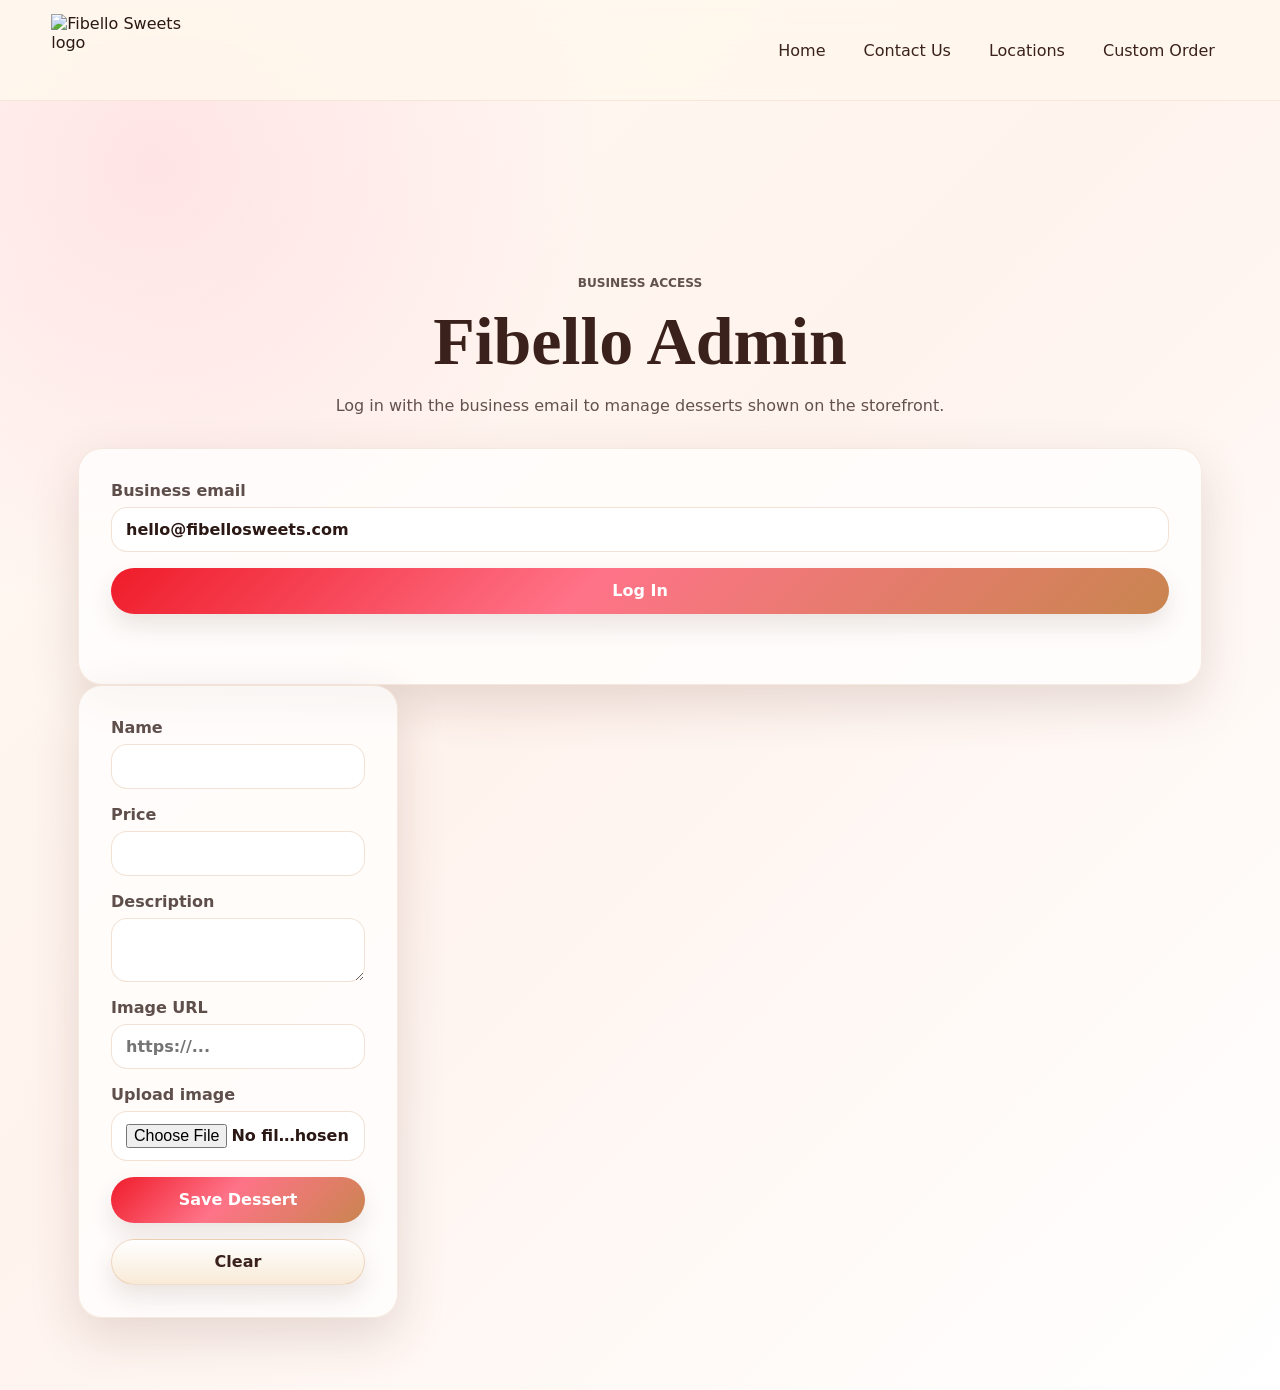
==== admin.html @ 212faa5a "Add files via upload" ====
<!doctype html>
<html lang="en">
  <head>
    <meta charset="UTF-8" />
    <meta name="viewport" content="width=device-width, initial-scale=1.0" />
    <title>Admin | Fibello Sweets</title>
    <link rel="stylesheet" href="styles.css" />
  </head>
  <body>
    <header class="site-header">
      <nav class="nav" aria-label="Main navigation">
        <a class="brand" href="index.html" aria-label="Fibello home"><img src="assets/fibello-logo.png" alt="Fibello Sweets logo" /></a>
        <button class="menu-toggle" aria-label="Toggle menu" aria-expanded="false"><span></span><span></span><span></span></button>
        <div class="nav-links">
          <a href="index.html">Home</a>
          <a href="contact.html">Contact Us</a>
          <a href="locations.html">Locations</a>
          <a href="custom-order.html">Custom Order</a>
        </div>
      </nav>
    </header>

    <main>
      <section class="page active section admin-page">
        <div class="page-hero compact">
          <p class="eyebrow">Business access</p>
          <h1>Fibello Admin</h1>
          <p>Log in with the business email to manage desserts shown on the storefront.</p>
        </div>
        <form id="admin-login" class="admin-login contact-card">
          <label>Business email<input type="email" name="email" value="hello@fibellosweets.com" required /></label>
          <button class="frost-btn primary" type="submit">Log In</button>
          <p class="form-status" role="status"></p>
        </form>
        <div id="admin-panel" class="admin-panel" hidden>
          <form id="dessert-form" class="dessert-form contact-card">
            <input type="hidden" name="id" />
            <label>Name<input name="name" required /></label>
            <label>Price<input name="price" type="number" min="1" step="0.01" required /></label>
            <label>Description<textarea name="description" rows="2" required></textarea></label>
            <label>Image URL<input name="image" placeholder="https://..." /></label>
            <label>Upload image<input name="upload" type="file" accept="image/*" /></label>
            <button class="frost-btn primary" type="submit">Save Dessert</button>
            <button class="frost-btn ghost" type="reset">Clear</button>
          </form>
          <div id="admin-desserts" class="admin-desserts"></div>
        </div>
      </section>
    </main>

    <script type="module" src="js/nav.js"></script>
    <script type="module" src="js/admin.js"></script>
  </body>
</html>
---- styles.css ----
:root {
  --cream: #fff8ed;
  --vanilla: #f8ead7;
  --peach: #ffd3bd;
  --pink: #ffc2d3;
  --caramel: #c9854f;
  --chocolate: #3b211b;
  --berry: #ef1c2a;
  --ink: #2b1814;
  --white: #ffffff;
  --shadow: 0 18px 50px rgba(92, 48, 35, 0.16);
}

* {
  box-sizing: border-box;
}

html {
  scroll-behavior: smooth;
}

body {
  margin: 0;
  font-family: Inter, ui-sans-serif, system-ui, -apple-system, BlinkMacSystemFont, "Segoe UI", sans-serif;
  color: var(--ink);
  background:
    radial-gradient(circle at 12% 12%, rgba(255, 194, 211, 0.38), transparent 28rem),
    linear-gradient(135deg, #fffaf3 0%, #fff3ed 46%, #fff 100%);
}

a {
  color: inherit;
  text-decoration: none;
}

button,
input,
select,
textarea {
  font: inherit;
}

img {
  display: block;
  max-width: 100%;
}

.site-header {
  position: sticky;
  top: 0;
  z-index: 20;
  padding: 14px clamp(16px, 4vw, 52px);
  background: rgba(255, 248, 237, 0.82);
  backdrop-filter: blur(18px);
  border-bottom: 1px solid rgba(201, 133, 79, 0.14);
}

.nav {
  display: flex;
  align-items: center;
  justify-content: space-between;
  max-width: 1180px;
  margin: auto;
}

.brand img {
  width: 148px;
  height: 72px;
  object-fit: contain;
}

.nav-links {
  display: flex;
  align-items: center;
  gap: 10px;
}

.nav-links a,
.admin-pill {
  border: 0;
  background: transparent;
  color: var(--chocolate);
  padding: 10px 14px;
  border-radius: 999px;
  cursor: pointer;
  transition: background 180ms ease, transform 180ms ease;
}

.nav-links a:hover,
.admin-pill:hover,
.nav-links a.active {
  background: rgba(255, 194, 211, 0.52);
  transform: translateY(-1px);
}

.menu-toggle {
  display: none;
  width: 44px;
  height: 44px;
  border: 0;
  border-radius: 50%;
  background: var(--white);
  box-shadow: var(--shadow);
}

.menu-toggle span {
  display: block;
  width: 20px;
  height: 2px;
  margin: 4px auto;
  background: var(--chocolate);
}

.page {
  display: none;
  animation: fadeUp 380ms ease both;
}

.page.active {
  display: block;
}

.hero {
  max-width: 1180px;
  min-height: calc(100vh - 110px);
  margin: auto;
  padding: clamp(34px, 6vw, 76px) clamp(16px, 4vw, 28px) 30px;
  display: grid;
  grid-template-columns: minmax(0, 0.95fr) minmax(320px, 1.05fr);
  gap: clamp(28px, 5vw, 72px);
  align-items: center;
}

.hero h1,
.page-hero h1 {
  margin: 0;
  font-family: Georgia, "Times New Roman", serif;
  font-size: clamp(40px, 5.4vw, 70px);
  line-height: 1.02;
  letter-spacing: 0;
  color: var(--chocolate);
}

.hero p,
.page-hero p,
.feature-copy p {
  line-height: 1.75;
  color: rgba(43, 24, 20, 0.74);
}

.eyebrow,
.mini-label {
  color: var(--berry);
  font-weight: 800;
  text-transform: uppercase;
  font-size: 0.76rem;
  letter-spacing: 0;
}

.hero-actions {
  display: flex;
  flex-wrap: wrap;
  gap: 12px;
  margin-top: 26px;
}

.frost-btn {
  position: relative;
  display: inline-flex;
  justify-content: center;
  align-items: center;
  min-height: 46px;
  padding: 12px 20px;
  border: 0;
  border-radius: 999px;
  cursor: pointer;
  font-weight: 800;
  color: var(--chocolate);
  background: linear-gradient(180deg, #fff, var(--vanilla));
  box-shadow: 0 12px 24px rgba(92, 48, 35, 0.12);
  transition: transform 180ms ease, box-shadow 180ms ease, filter 180ms ease;
  overflow: hidden;
}

.frost-btn::after {
  content: "";
  position: absolute;
  inset: 0;
  background: linear-gradient(110deg, transparent 8%, rgba(255, 255, 255, 0.66) 35%, transparent 58%);
  transform: translateX(-120%);
  transition: transform 420ms ease;
}

.frost-btn:hover {
  transform: translateY(-2px);
  box-shadow: 0 18px 32px rgba(92, 48, 35, 0.18);
  filter: saturate(1.05);
}

.frost-btn:hover::after {
  transform: translateX(120%);
}

.frost-btn.primary {
  color: var(--white);
  background: linear-gradient(135deg, var(--berry), #ff7388 45%, var(--caramel));
}

.frost-btn.ghost {
  border: 1px solid rgba(201, 133, 79, 0.28);
}

.frost-btn.small {
  min-height: 40px;
  padding: 10px 16px;
}

.frost-btn.wide {
  width: 100%;
}

.hero-dessert {
  position: relative;
}

.hero-dessert img,
.feature-image img {
  width: 100%;
  aspect-ratio: 1 / 1;
  object-fit: cover;
  border-radius: 40px;
  box-shadow: var(--shadow);
}

.floating-card,
.price-card {
  position: absolute;
  right: 6%;
  bottom: 8%;
  display: grid;
  gap: 4px;
  padding: 16px 18px;
  border-radius: 24px;
  background: rgba(255, 255, 255, 0.9);
  box-shadow: var(--shadow);
}

.floating-card span,
.price-card span {
  color: rgba(43, 24, 20, 0.68);
}

.section {
  max-width: 1180px;
  margin: auto;
  padding: clamp(34px, 6vw, 72px) clamp(16px, 4vw, 28px);
}

.strip {
  display: grid;
  grid-template-columns: repeat(3, 1fr);
  gap: 14px;
  padding-top: 12px;
}

.strip div,
.contact-card,
.contact-form,
.location-card,
.builder-form,
.map-panel,
.faq details,
.admin-modal {
  border: 1px solid rgba(201, 133, 79, 0.16);
  background: rgba(255, 255, 255, 0.72);
  box-shadow: var(--shadow);
  border-radius: 24px;
}

.strip div {
  padding: 22px;
}

.section-heading {
  display: flex;
  align-items: end;
  justify-content: space-between;
  gap: 18px;
  margin-bottom: 22px;
}

.section-heading h2,
.feature-copy h2,
.contact-card h2,
.contact-form h2,
.faq h2 {
  margin: 0;
  font-family: Georgia, "Times New Roman", serif;
  font-size: clamp(30px, 4vw, 48px);
  color: var(--chocolate);
}

.dessert-grid {
  display: grid;
  grid-template-columns: repeat(4, 1fr);
  gap: 18px;
}

.dessert-card {
  border-radius: 26px;
  overflow: hidden;
  background: var(--white);
  box-shadow: 0 14px 36px rgba(92, 48, 35, 0.13);
  transition: transform 180ms ease, box-shadow 180ms ease;
}

.dessert-card:hover {
  transform: translateY(-6px) rotate(-0.4deg);
  box-shadow: 0 20px 50px rgba(92, 48, 35, 0.2);
}

.dessert-card img {
  width: 100%;
  aspect-ratio: 4 / 3;
  object-fit: cover;
}

.dessert-card-body {
  display: grid;
  gap: 9px;
  padding: 18px;
}

.dessert-card h3 {
  margin: 0;
  font-size: 1.05rem;
}

.dessert-card p {
  margin: 0;
  color: rgba(43, 24, 20, 0.68);
  line-height: 1.5;
}

.price {
  color: var(--berry);
  font-weight: 900;
}

.featured,
.contact-layout,
.location-layout,
.cake-studio {
  display: grid;
  grid-template-columns: 0.9fr 1.1fr;
  gap: clamp(24px, 5vw, 56px);
  align-items: center;
}

.feature-copy {
  max-width: 520px;
}

.page-hero {
  max-width: 920px;
  margin: auto;
  padding: clamp(42px, 8vw, 88px) clamp(18px, 5vw, 32px) 12px;
  text-align: center;
}

.page-hero.compact h1 {
  font-size: clamp(38px, 6vw, 68px);
}

.contact-card,
.contact-form,
.builder-form,
.location-card {
  padding: clamp(20px, 4vw, 32px);
}

.contact-card p {
  line-height: 1.65;
}

.social-row {
  display: flex;
  gap: 10px;
  margin-top: 20px;
}

.social-row a,
.icon-btn {
  display: inline-grid;
  place-items: center;
  width: 44px;
  height: 44px;
  border-radius: 50%;
  border: 0;
  background: var(--pink);
  font-weight: 900;
  color: var(--chocolate);
}

label {
  display: grid;
  gap: 7px;
  color: rgba(43, 24, 20, 0.76);
  font-weight: 700;
}

input,
select,
textarea {
  width: 100%;
  border: 1px solid rgba(201, 133, 79, 0.24);
  border-radius: 16px;
  padding: 12px 14px;
  color: var(--ink);
  background: rgba(255, 255, 255, 0.86);
  outline: 0;
}

input:focus,
select:focus,
textarea:focus {
  border-color: var(--berry);
  box-shadow: 0 0 0 4px rgba(239, 28, 42, 0.1);
}

.contact-form,
.builder-form,
.dessert-form,
.admin-login {
  display: grid;
  gap: 16px;
}

.form-status {
  min-height: 22px;
  margin: 0;
  color: var(--berry);
  font-weight: 800;
}

.faq {
  display: grid;
  gap: 14px;
}

.faq details {
  padding: 18px 22px;
}

.faq summary {
  cursor: pointer;
  font-weight: 900;
}

.map-canvas {
  position: relative;
  min-height: 420px;
  border-radius: 28px;
  background:
    linear-gradient(135deg, rgba(255, 194, 211, 0.52), rgba(255, 248, 237, 0.4)),
    url("https://images.unsplash.com/photo-1524661135-423995f22d0b?auto=format&fit=crop&w=1000&q=80") center/cover;
  overflow: hidden;
}

.map-pin {
  position: absolute;
  left: var(--x);
  top: var(--y);
  width: 54px;
  height: 54px;
  transform: translate(-50%, -50%);
  border: 4px solid var(--white);
  border-radius: 50% 50% 50% 8px;
  rotate: -45deg;
  background: linear-gradient(135deg, var(--berry), var(--pink));
  color: var(--white);
  font-weight: 900;
  box-shadow: var(--shadow);
  cursor: pointer;
  transition: transform 180ms ease;
}

.map-pin span,
.map-pin {
  line-height: 1;
}

.map-pin::first-letter {
  rotate: 45deg;
}

.map-pin.active,
.map-pin:hover {
  transform: translate(-50%, -50%) scale(1.15);
}

.location-card {
  animation: fadeUp 260ms ease both;
}

.location-card h2 {
  margin-top: 0;
  font-family: Georgia, "Times New Roman", serif;
  font-size: 2rem;
}

.cake-preview-wrap {
  position: relative;
  min-height: 520px;
  display: grid;
  place-items: center;
  border-radius: 36px;
  background:
    linear-gradient(135deg, rgba(255, 255, 255, 0.86), rgba(255, 211, 189, 0.44)),
    radial-gradient(circle at center, rgba(255, 194, 211, 0.52), transparent 62%);
  box-shadow: var(--shadow);
}

.cake-preview {
  position: relative;
  width: min(78vw, 330px);
  height: 300px;
  display: grid;
  align-content: end;
  justify-items: center;
  --icing: #ffd5df;
  --cake-radius: 50%;
}

.cake-layer {
  width: 82%;
  height: 76px;
  margin-top: -12px;
  border-radius: var(--cake-radius) var(--cake-radius) 28px 28px;
  background:
    linear-gradient(180deg, rgba(255, 255, 255, 0.28) 0 18%, transparent 19%),
    linear-gradient(135deg, var(--icing), #c9854f);
  box-shadow: inset 0 -12px 0 rgba(59, 33, 27, 0.12), 0 16px 28px rgba(92, 48, 35, 0.16);
}

.layer-two {
  width: 70%;
}

.layer-three {
  width: 58%;
}

.cake-text {
  position: absolute;
  bottom: 82px;
  color: #7d3a33;
  font-family: Georgia, "Times New Roman", serif;
  font-weight: 900;
}

.candles {
  position: absolute;
  bottom: 240px;
  display: flex;
  gap: 9px;
}

.candles i {
  width: 8px;
  height: 38px;
  border-radius: 999px;
  background: repeating-linear-gradient(45deg, #fff 0 7px, var(--berry) 7px 14px);
}

.candles i::before {
  content: "";
  display: block;
  width: 9px;
  height: 12px;
  margin: -11px 0 0 -1px;
  border-radius: 50% 50% 45% 45%;
  background: #ffc44d;
}

.price-card {
  left: 24px;
  right: auto;
}

.price-card strong {
  font-size: 2rem;
  color: var(--berry);
}

.control-grid {
  display: grid;
  grid-template-columns: repeat(3, 1fr);
  gap: 14px;
}

.confirmation {
  min-height: calc(100vh - 190px);
  display: grid;
  place-items: center;
  align-content: center;
  gap: 16px;
  text-align: center;
  padding: 36px 18px;
}

.confirmation img {
  width: 170px;
}

.confirmation h1 {
  margin: 0;
  font-family: Georgia, "Times New Roman", serif;
  font-size: clamp(34px, 6vw, 62px);
}

.footer {
  display: flex;
  justify-content: space-between;
  gap: 18px;
  padding: 34px clamp(18px, 5vw, 58px);
  background: var(--chocolate);
  color: var(--cream);
}

.footer div:last-child {
  display: grid;
  gap: 7px;
  text-align: right;
}

.admin-modal {
  width: min(900px, calc(100vw - 28px));
  max-height: 88vh;
  overflow: auto;
  padding: 24px;
  color: var(--ink);
}

.admin-modal::backdrop {
  background: rgba(43, 24, 20, 0.38);
  backdrop-filter: blur(5px);
}

.modal-head {
  display: flex;
  justify-content: space-between;
  align-items: center;
  gap: 16px;
}

.admin-panel {
  display: grid;
  grid-template-columns: 320px 1fr;
  gap: 20px;
}

.admin-desserts {
  display: grid;
  gap: 12px;
}

.admin-item {
  display: grid;
  grid-template-columns: 84px 1fr auto;
  gap: 12px;
  align-items: center;
  padding: 10px;
  border-radius: 18px;
  background: var(--cream);
}

.admin-item img {
  width: 84px;
  height: 68px;
  object-fit: cover;
  border-radius: 14px;
}

.admin-actions {
  display: flex;
  gap: 8px;
}

.admin-actions button {
  border: 0;
  border-radius: 999px;
  padding: 9px 12px;
  cursor: pointer;
  background: var(--pink);
  font-weight: 800;
}

@keyframes fadeUp {
  from {
    opacity: 0;
    transform: translateY(12px);
  }
  to {
    opacity: 1;
    transform: translateY(0);
  }
}

@media (max-width: 900px) {
  .menu-toggle {
    display: block;
  }

  .nav-links {
    position: absolute;
    left: 16px;
    right: 16px;
    top: 82px;
    display: none;
    flex-direction: column;
    align-items: stretch;
    padding: 14px;
    border-radius: 24px;
    background: rgba(255, 255, 255, 0.96);
    box-shadow: var(--shadow);
  }

  .nav-links.open {
    display: flex;
  }

  .hero,
  .featured,
  .contact-layout,
  .location-layout,
  .cake-studio,
  .admin-panel {
    grid-template-columns: 1fr;
  }

  .hero {
    min-height: auto;
  }

  .dessert-grid,
  .strip,
  .control-grid {
    grid-template-columns: repeat(2, 1fr);
  }

  .feature-copy {
    max-width: none;
  }
}

@media (max-width: 620px) {
  .brand img {
    width: 124px;
    height: 62px;
  }

  .hero h1,
  .page-hero h1 {
    font-size: 40px;
  }

  .dessert-grid,
  .strip,
  .control-grid {
    grid-template-columns: 1fr;
  }

  .section-heading,
  .footer {
    align-items: flex-start;
    flex-direction: column;
  }

  .hero-dessert img,
  .feature-image img {
    border-radius: 26px;
  }

  .map-canvas {
    min-height: 320px;
  }

  .footer div:last-child {
    text-align: left;
  }

  .admin-item {
    grid-template-columns: 72px 1fr;
  }

  .admin-actions {
    grid-column: 1 / -1;
  }
}
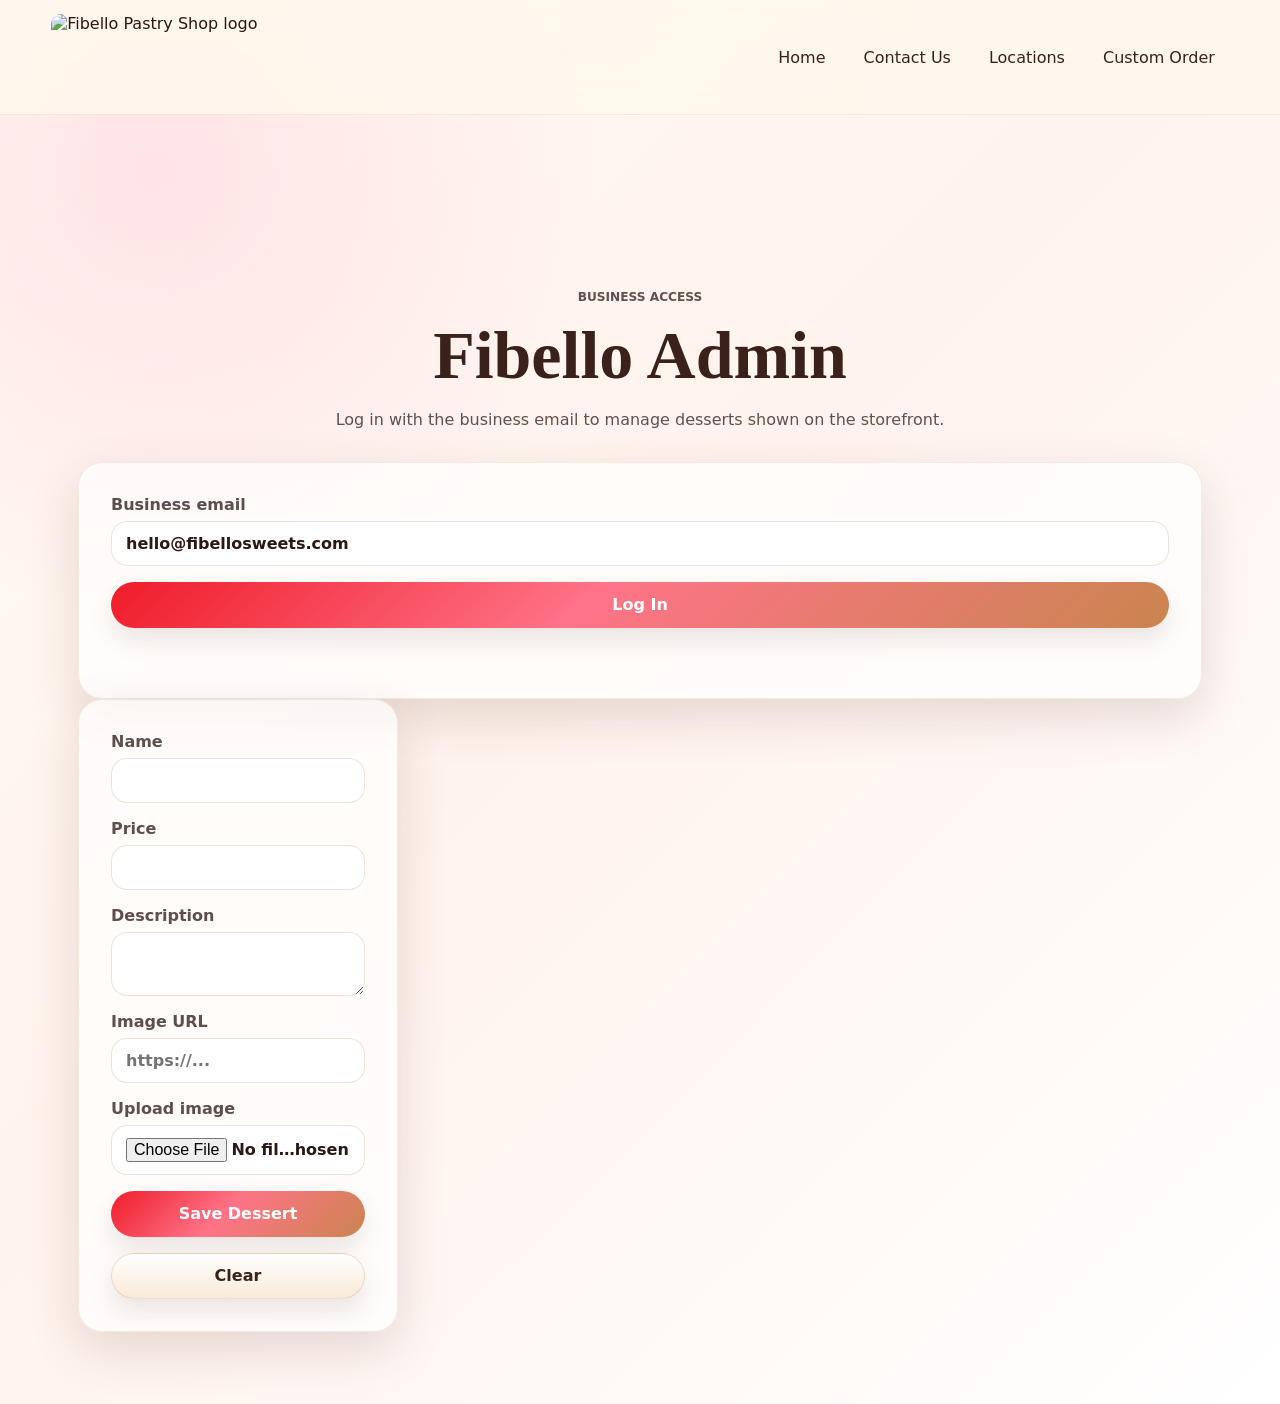
==== commit f1292df6: "Add files via upload" ====
--- a/admin.html
+++ b/admin.html
@@ -4,12 +4,13 @@
     <meta charset="UTF-8" />
     <meta name="viewport" content="width=device-width, initial-scale=1.0" />
     <title>Admin | Fibello Sweets</title>
+    <link rel="icon" type="image/png" href="assets/fibello-logo.png?v=pastry-logo" />
     <link rel="stylesheet" href="styles.css" />
   </head>
   <body>
     <header class="site-header">
       <nav class="nav" aria-label="Main navigation">
-        <a class="brand" href="index.html" aria-label="Fibello home"><img src="assets/fibello-logo.png" alt="Fibello Sweets logo" /></a>
+        <a class="brand" href="index.html" aria-label="Fibello home"><img src="assets/fibello-logo.png?v=pastry-logo" alt="Fibello Pastry Shop logo" /></a>
         <button class="menu-toggle" aria-label="Toggle menu" aria-expanded="false"><span></span><span></span><span></span></button>
         <div class="nav-links">
           <a href="index.html">Home</a>
--- a/styles.css
+++ b/styles.css
@@ -64,9 +64,11 @@
 }
 
 .brand img {
-  width: 148px;
-  height: 72px;
+  width: 210px;
+  height: 86px;
   object-fit: contain;
+  object-position: center;
+  border-radius: 10px;
 }
 
 .nav-links {
@@ -91,6 +93,30 @@
 .nav-links a.active {
   background: rgba(255, 194, 211, 0.52);
   transform: translateY(-1px);
+}
+
+.nav-links a {
+  position: relative;
+}
+
+.nav-links a::after {
+  content: "";
+  position: absolute;
+  left: 50%;
+  bottom: 2px;
+  width: 24px;
+  height: 10px;
+  border-radius: 999px 999px 8px 8px;
+  background: linear-gradient(90deg, #ffc2d3, #fff0cc, #ffd3bd);
+  opacity: 0;
+  transform: translate(-50%, 8px) scale(0.7);
+  transition: opacity 180ms ease, transform 180ms ease;
+}
+
+.nav-links a:hover::after,
+.nav-links a.active::after {
+  opacity: 1;
+  transform: translate(-50%, 0) scale(1);
 }
 
 .menu-toggle {
@@ -180,6 +206,26 @@
   box-shadow: 0 12px 24px rgba(92, 48, 35, 0.12);
   transition: transform 180ms ease, box-shadow 180ms ease, filter 180ms ease;
   overflow: hidden;
+  isolation: isolate;
+}
+
+.frost-btn::before {
+  content: "";
+  position: absolute;
+  top: -10px;
+  left: 18%;
+  width: 12px;
+  height: 12px;
+  border-radius: 50%;
+  background: #fff0cc;
+  box-shadow:
+    28px 5px 0 #ffc2d3,
+    58px -2px 0 #c9854f,
+    88px 6px 0 rgba(255, 255, 255, 0.86);
+  opacity: 0;
+  transform: translateY(-12px) rotate(0deg);
+  transition: opacity 180ms ease;
+  pointer-events: none;
 }
 
 .frost-btn::after {
@@ -189,12 +235,18 @@
   background: linear-gradient(110deg, transparent 8%, rgba(255, 255, 255, 0.66) 35%, transparent 58%);
   transform: translateX(-120%);
   transition: transform 420ms ease;
+  pointer-events: none;
 }
 
 .frost-btn:hover {
   transform: translateY(-2px);
   box-shadow: 0 18px 32px rgba(92, 48, 35, 0.18);
   filter: saturate(1.05);
+}
+
+.frost-btn:hover::before {
+  opacity: 1;
+  animation: sprinkleFall 760ms ease both;
 }
 
 .frost-btn:hover::after {
@@ -312,6 +364,8 @@
   background: var(--white);
   box-shadow: 0 14px 36px rgba(92, 48, 35, 0.13);
   transition: transform 180ms ease, box-shadow 180ms ease;
+  animation: dessertFloat 520ms ease both;
+  animation-delay: calc(var(--card-index, 0) * 55ms);
 }
 
 .dessert-card:hover {
@@ -402,6 +456,61 @@
   color: var(--chocolate);
 }
 
+.social-dessert {
+  position: relative;
+  overflow: hidden;
+  box-shadow: 0 12px 24px rgba(92, 48, 35, 0.13);
+  transition: transform 180ms ease, box-shadow 180ms ease;
+}
+
+.social-dessert span {
+  position: relative;
+  z-index: 2;
+}
+
+.social-dessert::before {
+  content: "";
+  position: absolute;
+  inset: 7px;
+  border-radius: 50%;
+  background:
+    radial-gradient(circle at 34% 28%, rgba(255, 255, 255, 0.96) 0 9%, transparent 10%),
+    conic-gradient(from 20deg, #ffc2d3, #fff0cc, #ffd3bd, #ef1c2a, #ffc2d3);
+  animation: socialSugarSpin 5s linear infinite;
+}
+
+.social-dessert::after {
+  content: "";
+  position: absolute;
+  bottom: 4px;
+  width: 30px;
+  height: 8px;
+  border-radius: 999px;
+  background: rgba(59, 33, 27, 0.16);
+}
+
+.social-dessert:hover {
+  transform: translateY(-4px) rotate(-3deg);
+  box-shadow: 0 18px 34px rgba(92, 48, 35, 0.2);
+}
+
+.social-dessert.instagram {
+  background: linear-gradient(135deg, #ffd3bd, #ffc2d3);
+}
+
+.social-dessert.tiktok {
+  background: linear-gradient(135deg, #3b211b, #ffc2d3);
+  color: var(--white);
+}
+
+.social-dessert.facebook {
+  background: linear-gradient(135deg, #fff0cc, #9cc7ff);
+}
+
+.social-dessert.whatsapp {
+  background: linear-gradient(135deg, #d9ffd8, #ffd3bd);
+}
+
 label {
   display: grid;
   gap: 7px;
@@ -421,6 +530,15 @@
   outline: 0;
 }
 
+select {
+  appearance: none;
+  background:
+    linear-gradient(45deg, transparent 50%, var(--berry) 50%) calc(100% - 20px) 52% / 8px 8px no-repeat,
+    linear-gradient(135deg, rgba(255, 255, 255, 0.96), rgba(255, 248, 237, 0.86));
+  cursor: pointer;
+  font-weight: 800;
+}
+
 input:focus,
 select:focus,
 textarea:focus {
@@ -465,6 +583,47 @@
     linear-gradient(135deg, rgba(255, 194, 211, 0.52), rgba(255, 248, 237, 0.4)),
     url("https://images.unsplash.com/photo-1524661135-423995f22d0b?auto=format&fit=crop&w=1000&q=80") center/cover;
   overflow: hidden;
+  transition: background 280ms ease, filter 280ms ease;
+}
+
+.city-picker {
+  margin-bottom: 16px;
+}
+
+.map-los-angeles {
+  background:
+    linear-gradient(135deg, rgba(255, 194, 211, 0.62), rgba(255, 248, 237, 0.34)),
+    url("https://images.unsplash.com/photo-1524661135-423995f22d0b?auto=format&fit=crop&w=1000&q=80") center/cover;
+}
+
+.map-dallas {
+  background:
+    linear-gradient(135deg, rgba(255, 211, 189, 0.62), rgba(255, 240, 204, 0.38)),
+    url("https://images.unsplash.com/photo-1444723121867-7a241cacace9?auto=format&fit=crop&w=1000&q=80") center/cover;
+}
+
+.map-chicago {
+  background:
+    linear-gradient(135deg, rgba(156, 199, 255, 0.5), rgba(255, 248, 237, 0.5)),
+    url("https://images.unsplash.com/photo-1494522855154-9297ac14b55f?auto=format&fit=crop&w=1000&q=80") center/cover;
+}
+
+.map-miami {
+  background:
+    linear-gradient(135deg, rgba(255, 194, 211, 0.48), rgba(247, 223, 122, 0.42)),
+    url("https://images.unsplash.com/photo-1506929562872-bb421503ef21?auto=format&fit=crop&w=1000&q=80") center/cover;
+}
+
+.map-phoenix {
+  background:
+    linear-gradient(135deg, rgba(247, 223, 122, 0.48), rgba(255, 211, 189, 0.5)),
+    url("https://images.unsplash.com/photo-1500530855697-b586d89ba3ee?auto=format&fit=crop&w=1000&q=80") center/cover;
+}
+
+.map-atlanta {
+  background:
+    linear-gradient(135deg, rgba(217, 255, 216, 0.42), rgba(255, 194, 211, 0.42)),
+    url("https://images.unsplash.com/photo-1518005020951-eccb494ad742?auto=format&fit=crop&w=1000&q=80") center/cover;
 }
 
 .map-pin {
@@ -474,24 +633,60 @@
   width: 54px;
   height: 54px;
   transform: translate(-50%, -50%);
-  border: 4px solid var(--white);
-  border-radius: 50% 50% 50% 8px;
-  rotate: -45deg;
-  background: linear-gradient(135deg, var(--berry), var(--pink));
+  border: 0;
+  border-radius: 50%;
+  background: transparent;
   color: var(--white);
   font-weight: 900;
-  box-shadow: var(--shadow);
   cursor: pointer;
   transition: transform 180ms ease;
 }
 
-.map-pin span,
-.map-pin {
+.map-pin span {
+  position: relative;
+  z-index: 2;
+  display: grid;
+  place-items: center;
+  width: 42px;
+  height: 42px;
+  margin: auto;
+  border: 3px solid var(--white);
+  border-radius: 50%;
+  background: conic-gradient(#ef1c2a 0 25%, #fff0cc 0 50%, #ffc2d3 0 75%, #fff 0);
+  color: var(--chocolate);
+  box-shadow: var(--shadow);
   line-height: 1;
 }
 
-.map-pin::first-letter {
-  rotate: 45deg;
+.map-pin::after {
+  content: "";
+  position: absolute;
+  left: 50%;
+  top: 33px;
+  width: 8px;
+  height: 42px;
+  border-radius: 999px;
+  background: repeating-linear-gradient(45deg, #fff 0 6px, #ef1c2a 6px 12px);
+  transform: translateX(-50%);
+  box-shadow: 0 8px 16px rgba(43, 24, 20, 0.18);
+}
+
+.candy-pin span {
+  border-radius: 50% 50% 50% 10px;
+  transform: rotate(-45deg);
+}
+
+.candy-pin span {
+  color: var(--white);
+  background: linear-gradient(135deg, var(--berry), var(--pink));
+}
+
+.candy-pin span::first-letter {
+  display: inline-block;
+}
+
+.lollipop-pin span {
+  animation: socialSugarSpin 4s linear infinite;
 }
 
 .map-pin.active,
@@ -516,9 +711,12 @@
   place-items: center;
   border-radius: 36px;
   background:
+    radial-gradient(circle at 18% 18%, rgba(239, 28, 42, 0.12) 0 7%, transparent 8%),
+    radial-gradient(circle at 82% 28%, rgba(201, 133, 79, 0.14) 0 8%, transparent 9%),
     linear-gradient(135deg, rgba(255, 255, 255, 0.86), rgba(255, 211, 189, 0.44)),
     radial-gradient(circle at center, rgba(255, 194, 211, 0.52), transparent 62%);
   box-shadow: var(--shadow);
+  overflow: hidden;
 }
 
 .cake-preview {
@@ -529,7 +727,15 @@
   align-content: end;
   justify-items: center;
   --icing: #ffd5df;
+  --cake-color: #f5d49b;
   --cake-radius: 50%;
+  --cake-scale: 1;
+  transform: scale(var(--cake-scale));
+  transition: transform 260ms ease;
+}
+
+.cake-preview.preview-pop {
+  animation: cakeWiggle 360ms ease both;
 }
 
 .cake-layer {
@@ -538,9 +744,11 @@
   margin-top: -12px;
   border-radius: var(--cake-radius) var(--cake-radius) 28px 28px;
   background:
-    linear-gradient(180deg, rgba(255, 255, 255, 0.28) 0 18%, transparent 19%),
-    linear-gradient(135deg, var(--icing), #c9854f);
+    radial-gradient(ellipse at top, var(--icing) 0 27%, transparent 28%),
+    linear-gradient(180deg, var(--icing) 0 23%, transparent 24%),
+    linear-gradient(135deg, var(--cake-color), #c9854f);
   box-shadow: inset 0 -12px 0 rgba(59, 33, 27, 0.12), 0 16px 28px rgba(92, 48, 35, 0.16);
+  transition: width 240ms ease, height 240ms ease, opacity 200ms ease, transform 240ms ease, border-radius 240ms ease, background 240ms ease;
 }
 
 .layer-two {
@@ -549,6 +757,41 @@
 
 .layer-three {
   width: 58%;
+}
+
+.hidden-layer {
+  opacity: 0;
+  height: 0;
+  margin-top: 0;
+  transform: translateY(20px) scale(0.8);
+  pointer-events: none;
+}
+
+.shape-round {
+  --cake-radius: 50%;
+}
+
+.shape-square {
+  --cake-radius: 18px;
+}
+
+.shape-custom {
+  --cake-radius: 36% 58% 28px 48px;
+}
+
+.shape-heart .cake-layer {
+  border-radius: 48% 48% 26px 26px;
+}
+
+.shape-heart .layer-three {
+  border-radius: 62% 62% 18px 18px;
+  transform: rotate(-1deg);
+}
+
+.shape-heart .layer-three::before,
+.shape-heart .layer-three::after {
+  content: "";
+  position: absolute;
 }
 
 .cake-text {
@@ -557,6 +800,8 @@
   color: #7d3a33;
   font-family: Georgia, "Times New Roman", serif;
   font-weight: 900;
+  text-shadow: 0 1px 0 rgba(255, 255, 255, 0.6);
+  pointer-events: none;
 }
 
 .candles {
@@ -564,6 +809,8 @@
   bottom: 240px;
   display: flex;
   gap: 9px;
+  z-index: 5;
+  animation: fadeUp 260ms ease both;
 }
 
 .candles i {
@@ -599,6 +846,257 @@
   gap: 14px;
 }
 
+.compact-controls {
+  align-items: end;
+}
+
+.option-group {
+  display: grid;
+  grid-template-columns: repeat(4, 1fr);
+  gap: 12px;
+  margin: 0;
+  padding: 0;
+  border: 0;
+}
+
+.option-group legend {
+  grid-column: 1 / -1;
+  margin-bottom: 2px;
+  color: var(--chocolate);
+  font-weight: 900;
+}
+
+.option-card {
+  position: relative;
+  min-height: 66px;
+  display: flex;
+  align-items: center;
+  justify-content: center;
+  gap: 8px;
+  padding: 12px;
+  border: 1px solid rgba(201, 133, 79, 0.22);
+  border-radius: 18px;
+  background: linear-gradient(180deg, rgba(255, 255, 255, 0.9), rgba(255, 248, 237, 0.82));
+  box-shadow: 0 10px 22px rgba(92, 48, 35, 0.08);
+  cursor: pointer;
+  overflow: hidden;
+  transition: transform 180ms ease, border-color 180ms ease, box-shadow 180ms ease, background 180ms ease;
+}
+
+.option-card::after {
+  content: "";
+  position: absolute;
+  inset: auto 18px 0;
+  height: 8px;
+  border-radius: 999px 999px 0 0;
+  background: linear-gradient(90deg, var(--pink), var(--vanilla), var(--peach));
+  transform: translateY(9px);
+  transition: transform 180ms ease;
+}
+
+.option-card:hover {
+  transform: translateY(-2px);
+  box-shadow: 0 14px 26px rgba(92, 48, 35, 0.12);
+}
+
+.option-card:hover::after,
+.option-card:has(input:checked)::after {
+  transform: translateY(0);
+}
+
+.option-card input {
+  position: absolute;
+  opacity: 0;
+  pointer-events: none;
+}
+
+.option-card span:last-child,
+.option-card > span:first-of-type:not(.swatch) {
+  position: relative;
+  z-index: 1;
+  font-weight: 900;
+  text-align: center;
+}
+
+.option-card:has(input:checked) {
+  border-color: rgba(239, 28, 42, 0.58);
+  background: linear-gradient(180deg, rgba(255, 194, 211, 0.34), rgba(255, 255, 255, 0.92));
+  box-shadow: 0 0 0 4px rgba(239, 28, 42, 0.08), 0 14px 30px rgba(92, 48, 35, 0.13);
+}
+
+.swatch {
+  width: 24px;
+  height: 24px;
+  border-radius: 50%;
+  box-shadow: inset 0 0 0 3px rgba(255, 255, 255, 0.58), 0 6px 14px rgba(43, 24, 20, 0.14);
+}
+
+.vanilla,
+.icing-vanilla {
+  background: #fff0cc;
+}
+
+.cocoa,
+.icing-chocolate {
+  background: #7b4334;
+}
+
+.velvet {
+  background: #9f2230;
+}
+
+.lemon {
+  background: #f7df7a;
+}
+
+.icing-strawberry {
+  background: #ffc2d3;
+}
+
+.icing-caramel {
+  background: #d99b62;
+}
+
+.topping-tray,
+.drizzle-preview,
+.decoration-preview {
+  position: absolute;
+  left: 50%;
+  width: 230px;
+  transform: translateX(-50%);
+  pointer-events: none;
+  z-index: 6;
+}
+
+.topping-tray {
+  bottom: var(--topping-bottom, 230px);
+  display: flex;
+  justify-content: center;
+  align-items: end;
+  gap: 10px;
+  animation: toppingPop 280ms ease both;
+}
+
+.topping-tray span {
+  display: block;
+  filter: drop-shadow(0 5px 5px rgba(43, 24, 20, 0.18));
+}
+
+.macaron {
+  width: 34px;
+  height: 22px;
+  border-radius: 999px 999px 10px 10px;
+  background: linear-gradient(#ffc2d3 0 46%, #fff 47% 55%, #ef8ca2 56%);
+}
+
+.macaron.peach {
+  background: linear-gradient(#ffd3bd 0 46%, #fff 47% 55%, #d99b62 56%);
+}
+
+.macaron.cocoa {
+  background: linear-gradient(#7b4334 0 46%, #fff 47% 55%, #3b211b 56%);
+}
+
+.truffle {
+  width: 28px;
+  height: 28px;
+  border-radius: 50%;
+  background: radial-gradient(circle at 35% 30%, #fff8ed 0 12%, #7b4334 13% 100%);
+}
+
+.berry,
+.citrus {
+  width: 24px;
+  height: 24px;
+  border-radius: 50%;
+}
+
+.berry {
+  background: radial-gradient(circle at 35% 30%, #fff 0 10%, #ef1c2a 11% 100%);
+}
+
+.citrus {
+  background: radial-gradient(circle at 35% 30%, #fff 0 10%, #f7df7a 11% 100%);
+}
+
+.crumb {
+  width: 14px;
+  height: 14px;
+  border-radius: 4px;
+  background: #a45f37;
+  transform: rotate(18deg);
+}
+
+.drizzle-preview {
+  bottom: var(--drizzle-bottom, 196px);
+  height: 56px;
+  opacity: 0;
+  transition: opacity 180ms ease;
+}
+
+.drizzle-preview.show-drizzle {
+  opacity: 1;
+}
+
+.drizzle-preview::before {
+  content: "";
+  position: absolute;
+  inset: 0;
+  border-radius: 40% 40% 20px 20px;
+  background:
+    linear-gradient(90deg, transparent 7%, #4a241d 8% 13%, transparent 14% 28%, #4a241d 29% 35%, transparent 36% 50%, #4a241d 51% 56%, transparent 57% 73%, #4a241d 74% 80%, transparent 81%),
+    linear-gradient(#4a241d, #7b4334);
+  clip-path: polygon(0 0, 100% 0, 100% 35%, 82% 35%, 80% 100%, 73% 35%, 58% 35%, 56% 80%, 50% 35%, 32% 35%, 29% 95%, 23% 35%, 0 35%);
+}
+
+.decoration-preview {
+  bottom: var(--decoration-bottom, 118px);
+  height: 122px;
+}
+
+.decor-left {
+  position: absolute;
+  left: 42px;
+  top: 16px;
+}
+
+.decor-right {
+  position: absolute;
+  right: 42px;
+  top: 26px;
+}
+
+.decor-mid {
+  position: absolute;
+  left: 50%;
+  top: 10px;
+  transform: translateX(-50%);
+}
+
+.flower {
+  width: 28px;
+  height: 28px;
+  border-radius: 50%;
+  background:
+    radial-gradient(circle, #fff8ed 0 22%, transparent 23%),
+    radial-gradient(circle at 50% 0, #ffc2d3 0 35%, transparent 36%),
+    radial-gradient(circle at 100% 50%, #ffd3bd 0 35%, transparent 36%),
+    radial-gradient(circle at 50% 100%, #ffc2d3 0 35%, transparent 36%),
+    radial-gradient(circle at 0 50%, #ffd3bd 0 35%, transparent 36%);
+}
+
+.sprinkle {
+  position: absolute;
+  left: calc(22px + (var(--i) * 12px));
+  top: calc(34px + ((var(--i) % 5) * 7px));
+  width: 18px;
+  height: 4px;
+  border-radius: 999px;
+  background: hsl(calc(8deg + var(--i) * 20deg) 78% 62%);
+  transform: rotate(calc(var(--i) * 19deg));
+  animation: sprinkleTwinkle 1200ms ease-in-out infinite alternate;
+}
+
 .confirmation {
   min-height: calc(100vh - 190px);
   display: grid;
@@ -704,6 +1202,64 @@
   to {
     opacity: 1;
     transform: translateY(0);
+  }
+}
+
+@keyframes sprinkleFall {
+  0% {
+    transform: translateY(-12px) rotate(0deg);
+  }
+  100% {
+    transform: translateY(24px) rotate(18deg);
+  }
+}
+
+@keyframes toppingPop {
+  from {
+    opacity: 0;
+    transform: translateX(-50%) translateY(12px) scale(0.92);
+  }
+  to {
+    opacity: 1;
+    transform: translateX(-50%) translateY(0) scale(1);
+  }
+}
+
+@keyframes sprinkleTwinkle {
+  from {
+    opacity: 0.58;
+  }
+  to {
+    opacity: 1;
+  }
+}
+
+@keyframes dessertFloat {
+  from {
+    opacity: 0;
+    transform: translateY(18px) scale(0.98);
+  }
+  to {
+    opacity: 1;
+    transform: translateY(0) scale(1);
+  }
+}
+
+@keyframes socialSugarSpin {
+  to {
+    rotate: 360deg;
+  }
+}
+
+@keyframes cakeWiggle {
+  0% {
+    transform: scale(var(--cake-scale)) rotate(0deg);
+  }
+  45% {
+    transform: scale(calc(var(--cake-scale) + 0.03)) rotate(-1.2deg);
+  }
+  100% {
+    transform: scale(var(--cake-scale)) rotate(0deg);
   }
 }
 
@@ -745,6 +1301,7 @@
 
   .dessert-grid,
   .strip,
+  .option-group,
   .control-grid {
     grid-template-columns: repeat(2, 1fr);
   }
@@ -756,8 +1313,8 @@
 
 @media (max-width: 620px) {
   .brand img {
-    width: 124px;
-    height: 62px;
+    width: 156px;
+    height: 70px;
   }
 
   .hero h1,
@@ -767,6 +1324,7 @@
 
   .dessert-grid,
   .strip,
+  .option-group,
   .control-grid {
     grid-template-columns: 1fr;
   }
